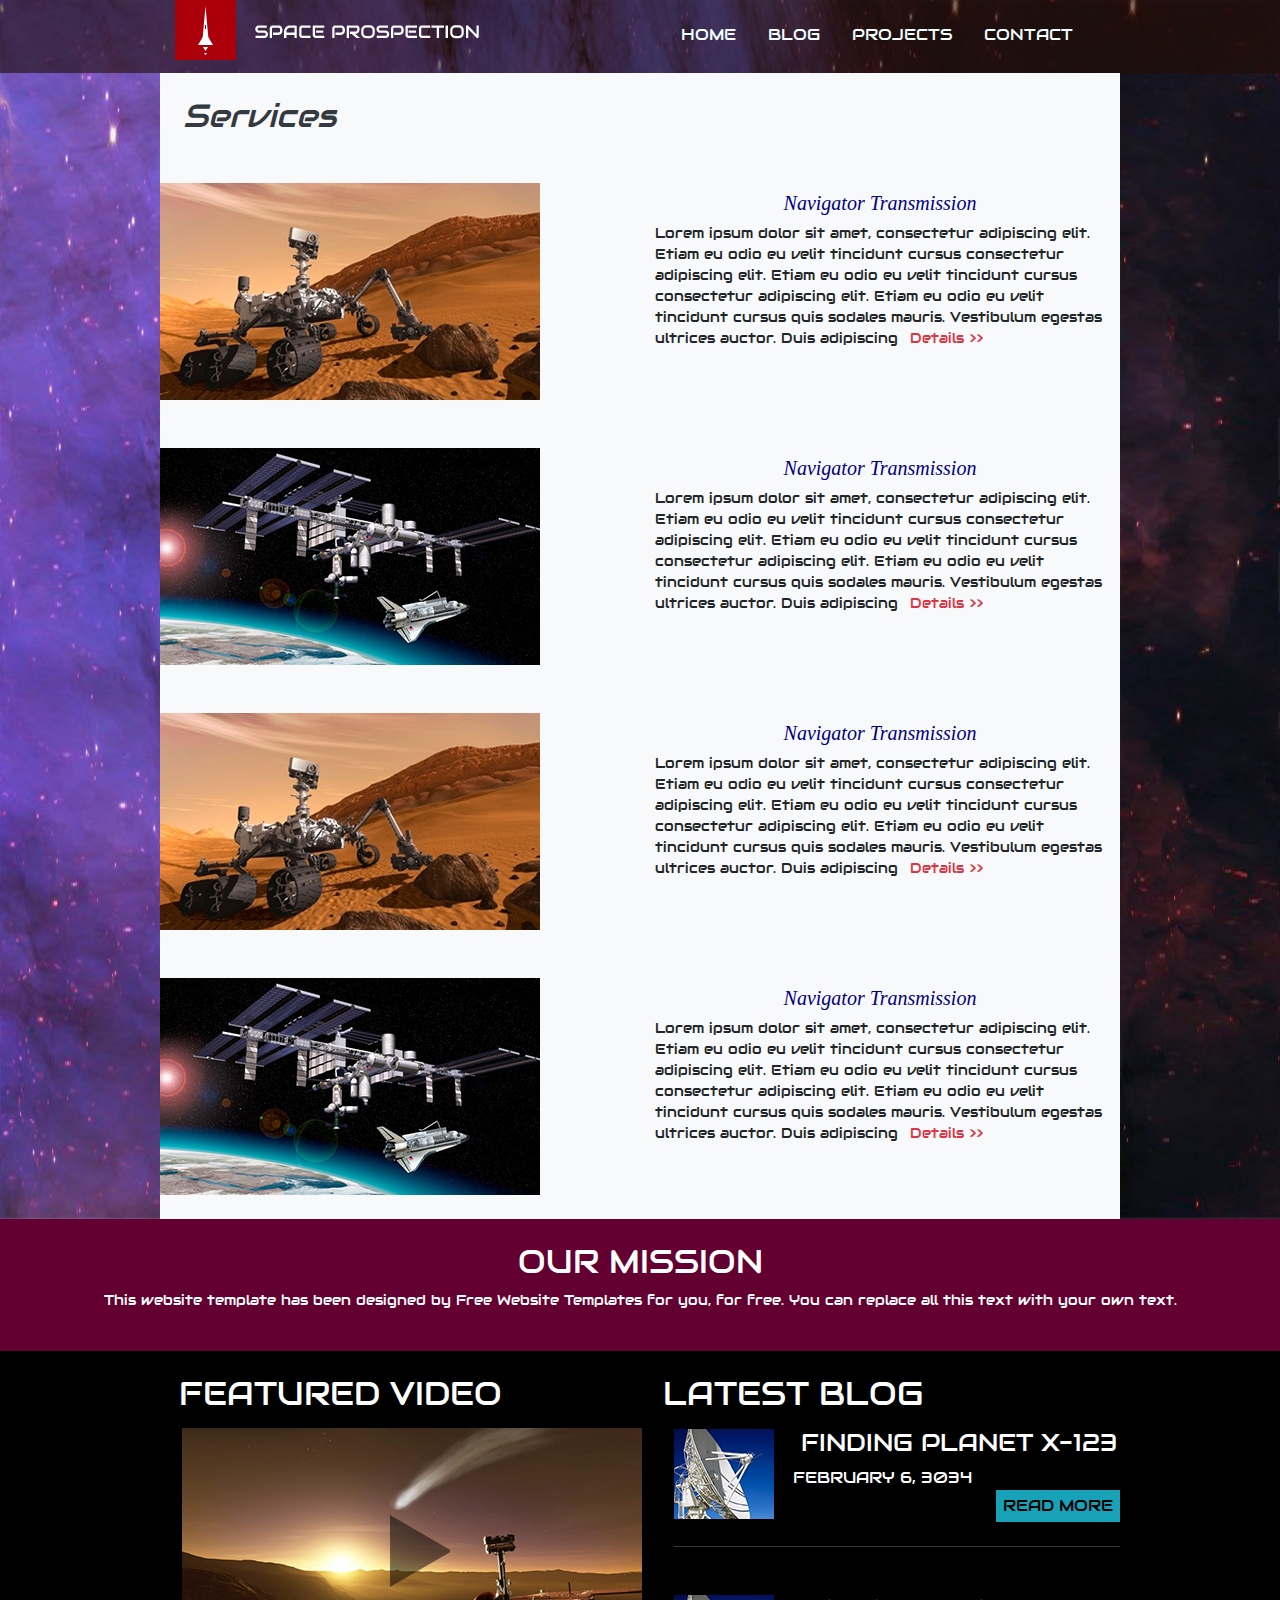
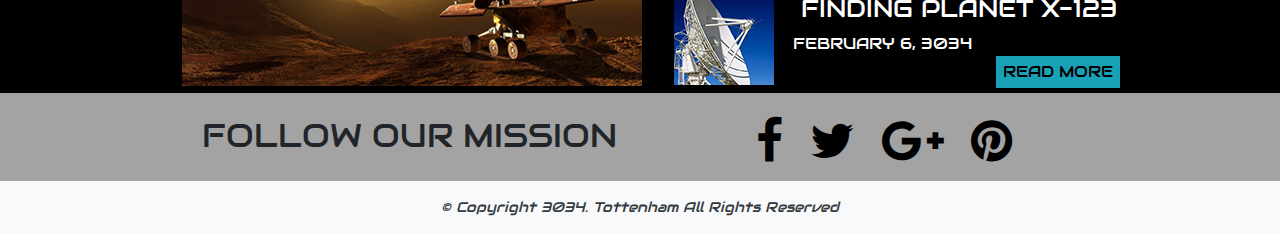
==== projects.html @ 285e689e "Add files via upload" ====
<!DOCTYPE HTML>
<html lang="en-US">
<head>
	<meta charset="UTF-8">
	<title></title>
</head>


<link rel="stylesheet" href="https://stackpath.bootstrapcdn.com/bootstrap/4.4.1/css/bootstrap.min.css">
<link rel="stylesheet" href="style.css" />
<link rel="stylesheet" href="css/font-awesome.min.css" />


<body>



	<!-- Header -->
	
	<div class="container-fluid one">
	
	<div class="row head">
	
		<div class="container">
		
			<div class="row ">
			
			<div class="col-sm-5"><img src="images/logo.png" alt=""></div>
			
			
				<div class="col-sm-7">
				
				<div class="navbar navbar-expand-sm float-right menu py-0">
				
					<ul class="navbar-nav">
						<li class="nav-item"><a href="index.html" class="current nav-link text-uppercase px-3">Home</a></li>
						<li class="nav-item"><a href="blog.html" class="nav-link text-uppercase px-3">Blog</a></li>
						<li class="nav-item"><a href="projects.html" class="nav-link text-uppercase px-3">Projects</a></li>
						<li class="nav-item"><a href="contact.html" class="nav-link text-uppercase px-3">Contact</a></li>
					</ul>
				</div>
				
				</div>
				
			</div>
		
		
		
		</div>
		</div>
	
	
	<!-- Header -->
	
	
	
	
	
	<!-- Body -->
	
	
		
		
			<div class="container pt-2 bg-light">
		
		<h2 class="font-italic py-3 ml-2 text-dark">Services</h2>
		
		<div class="row py-4 ">
				<div class="col-sm-6 pl-0"><img src="images/curious-rover.jpg" alt="" /></div>
				
				
				<div class="col-sm-6">
				<div class="">
				<h4 class="my-2 d-block" style="color:navy; font: italic 20px/24px 'OpenSans';text-align:center">Navigator Transmission </h4>
				<p style="color:dark;text-align:left; ">Lorem ipsum dolor sit amet, consectetur adipiscing elit. Etiam eu odio eu velit tincidunt cursus consectetur adipiscing elit. Etiam eu odio eu velit tincidunt cursus consectetur adipiscing elit. Etiam eu odio eu velit tincidunt cursus quis sodales mauris. Vestibulum egestas ultrices auctor. Duis adipiscing
				<a href=""class="d-inline text-danger"> Details >></a></p>
				
				</div>
				
				
				
				</div>
			</div>
			
			<div class="row py-4 ">
				<div class="col-sm-6 pl-0"><img src="images/space-station.jpg" alt="" /></div>
				
				
				<div class="col-sm-6">
				<div class="">
				<h4 class="my-2 d-block" style="color:navy; font: italic 20px/24px 'OpenSans';text-align:center">Navigator Transmission </h4>
				<p style="color:dark;text-align:left; ">Lorem ipsum dolor sit amet, consectetur adipiscing elit. Etiam eu odio eu velit tincidunt cursus consectetur adipiscing elit. Etiam eu odio eu velit tincidunt cursus consectetur adipiscing elit. Etiam eu odio eu velit tincidunt cursus quis sodales mauris. Vestibulum egestas ultrices auctor. Duis adipiscing
				<a href=""class="d-inline text-danger"> Details >></a></p>
				
				</div>
				
				
				
				</div>
			</div>
			
			
		
			<div class="row py-4 ">
				<div class="col-sm-6 pl-0"><img src="images/curious-rover.jpg" alt="" /></div>
				
				
				<div class="col-sm-6">
				<div class="">
				<h4 class="my-2 d-block" style="color:navy; font: italic 20px/24px 'OpenSans';text-align:center">Navigator Transmission </h4>
				<p style="color:dark;text-align:left; ">Lorem ipsum dolor sit amet, consectetur adipiscing elit. Etiam eu odio eu velit tincidunt cursus consectetur adipiscing elit. Etiam eu odio eu velit tincidunt cursus consectetur adipiscing elit. Etiam eu odio eu velit tincidunt cursus quis sodales mauris. Vestibulum egestas ultrices auctor. Duis adipiscing
				<a href=""class="d-inline text-danger"> Details >></a></p>
				
				</div>
				
				
				
				</div>
			</div>
			
			<div class="row py-4 ">
				<div class="col-sm-6 pl-0"><img src="images/space-station.jpg" alt="" /></div>
				
				
				<div class="col-sm-6">
				<div class="">
				<h4 class="my-2 d-block" style="color:navy; font: italic 20px/24px 'OpenSans';text-align:center">Navigator Transmission </h4>
				<p style="color:dark;text-align:left; ">Lorem ipsum dolor sit amet, consectetur adipiscing elit. Etiam eu odio eu velit tincidunt cursus consectetur adipiscing elit. Etiam eu odio eu velit tincidunt cursus consectetur adipiscing elit. Etiam eu odio eu velit tincidunt cursus quis sodales mauris. Vestibulum egestas ultrices auctor. Duis adipiscing
				<a href=""class="d-inline text-danger"> Details >></a></p>
				
				</div>
				
				
				
				</div>
			</div>

			
			
			
			
		
		
		</div>

		
	
	</div>
	
	
	
	<!-- Body -->
	
	
	
		<!-- Section -->

	
	<div class="container-fluid three">
		
	<div class="row  upper_section py-4">
		<h2 style="font-size:32px; text-align:center ; width:100%">OUR MISSION</h2>
		
		<p class="text-center w-100">This website template has been designed by Free Website Templates for you, for free. You can replace all this text with your own text.
		</p>
		
	</div>
	
	
	
	
	
		<div class="row section" style="background:#000">
			<div class="container text-white">
				<div class="row pt-4">
				
				
					<div class="col-sm-6">
					
					<h2 class="ml-1">FEATURED VIDEO	</h2>
			
					<a class="span" href="">
					<img src="images/mars-rover.jpg" alt="">
					
					<span></span>
					
					
					</a>
					
					
					</div>
					
					
					
					
					
					<div class="col-sm-6 pr-0">
					
					<h2 class="ml-2">LATEST BLOG</h2>

					<div class="row pb-4 ml-1 pt-2">
						<div class="col-sm-3"><img src="images/new-satellitedish.jpg" alt=""></div>
						
						<div class="col-sm-9">  
						
						<h4 class="ml-2">FINDING PLANET X-123</h4>
						<span>FEBRUARY 6, 3034</span>
						<a href="" class="float-right py-1 mt-4 bg-info">READ MORE</a>
						
						<div>
					</div>
					
					</div>
						
					
				</div>
				
				
				
				<div class="border-bottom border-dark " style="    margin-left: 19px;"></div>
				
				
				<div class="row pt-5 ml-1">
						<div class="col-sm-3"><img src="images/new-satellitedish.jpg" alt=""></div>
						
						<div class="col-sm-9">  
						
						<h4 class="ml-2">FINDING PLANET X-123</h4>
						<span>FEBRUARY 6, 3034</span>
						<a href="" class="float-right py-1 mt-4 bg-info">READ MORE</a>
						
						<div>
					</div>
					
					</div>
						
					
				</div>
				
				
			</div>
		</div>
		
		</div>
		</div>
		</div>
	
	
			<!-- Section -->

			
			
						<!-- Footer -->

			
			<div class="container-fluid w-100">
		<div class="row " style="background:#a3a3a3">
			<div class="container pt-4 pb-3">
				<div class="row text-center">
				
					<div class="col-sm-6 "><h2 class="" style="
    margin-left: 19px;">FOLLOW OUR MISSION</h2></div>
					
					
					<div class="col-sm-6 social">
						
						<a href="" class=""><i class="fa fa-facebook fa-3x ml-2"></i></a>
						<a href="" class=""><i class="fa fa-twitter fa-3x ml-2"></i></a>
						<a href="" class=""><i class="fa fa-google-plus fa-3x ml-2"></i></a>
						<a href="" class=""><i class="fa fa-pinterest fa-3x ml-2"></i></a>
						
					</div>
					
					
				</div>
			</div>
		</div>
		
		
		
		<footer>
			<div class="row fix bg-light">
				<p class="m-auto font-italic text-dark py-3">© Copyright 3034. Tottenham All Rights Reserved</p>
			</div>
		</footer>
		
	</div>
	
	

	<!-- Footer -->

	
	
	
	<script src="https://code.jquery.com/jquery-3.4.1.slim.min.js" integrity="sha384-J6qa4849blE2+poT4WnyKhv5vZF5SrPo0iEjwBvKU7imGFAV0wwj1yYfoRSJoZ+n" crossorigin="anonymous"></script>
<script src="https://cdn.jsdelivr.net/npm/popper.js@1.16.0/dist/umd/popper.min.js" integrity="sha384-Q6E9RHvbIyZFJoft+2mJbHaEWldlvI9IOYy5n3zV9zzTtmI3UksdQRVvoxMfooAo" crossorigin="anonymous"></script>
<script src="https://stackpath.bootstrapcdn.com/bootstrap/4.4.1/js/bootstrap.min.js" integrity="sha384-wfSDF2E50Y2D1uUdj0O3uMBJnjuUD4Ih7YwaYd1iqfktj0Uod8GCExl3Og8ifwB6" crossorigin="anonymous"></script>
	
</body>
</html>
---- style.css ----
{margin:0;padding:0}

/* Calling Fonts */

@font-face{
	
	font-family:"audiowide-regular-webfont";
	
	
	src: url("font/audiowide-regular-webfont.eot") format("eot"),
	
	url("font/audiowide-regular-webfont.woff") format("woff"),
	
	
	
	url("font/audiowide-regular-webfont.ttf") format("truetype"),
	
	
	url("/font/audiowide-regular-webfont.svg") format("svg");
	
	
}

/* Calling Fonts */



.current{ color:navy; }

.fix{ overflow:hidden;}


.container{ max-width:960px;}

.one{
	background:url(images/bg-home.jpg) no-repeat;
	
	background-size: 100% 100%;
	
}

.menu ul li {padding-bottom: 18px;
    padding-top: 15px;
}

.menu ul li:hover{ background:black;}
.menu ul li a{ color:azure;}


.head{ background:url(images/bg-transparent1.png) repeat; }


.two{
	
	
}


.menu ul li a{}
.menu ul li a:hover{}

	p{
		
		text-align:justify;
		font-size:14px;
	}
	
	a{
		display:block;
		color:#000;
		text-decoration:none;
		padding:7px;
		
	}
	
	a:hover{
		
		text-decoration:none;
	
	}
	
	
	.body_link{
    background: black;
    color: lightgray;
}


.gallary{ background:url(images/bg-transparent1.png) repeat;}
.thumbnails img{ margin: 0 -5px;}



.upper_section{ background:#630031; color:white;}
	
	
	
	body{
		font-family:audiowide-regular-webfont;
	}
	
		.searchbar input{ border:0; padding:0; margin:0}

		
		
.span span {
    background: url(images/icons.png) no-repeat 0 -151px;
    width: 60px;
    height: 74px;
    position: absolute;
    left: 230px;
    bottom: 105px;

}	
		
		
		
.social a{ display:inline;


}	


.blog{ background:black;}
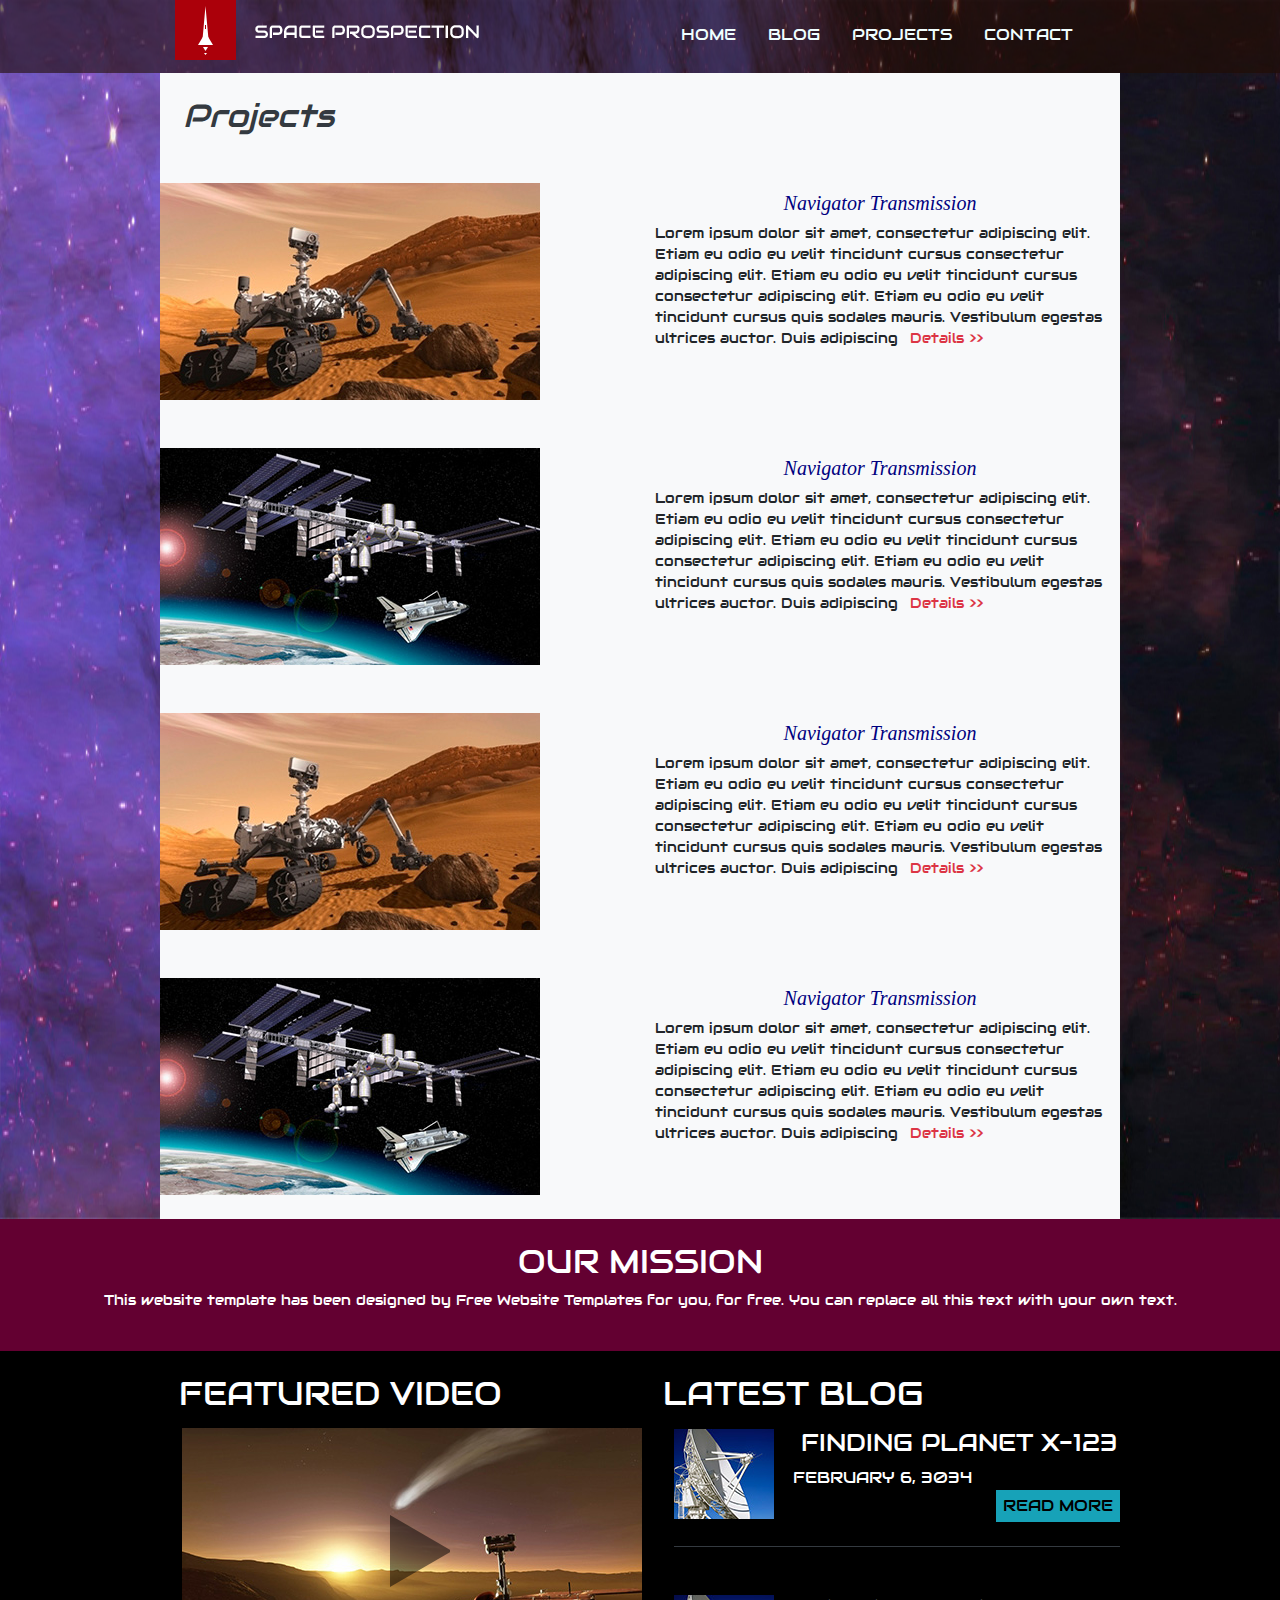
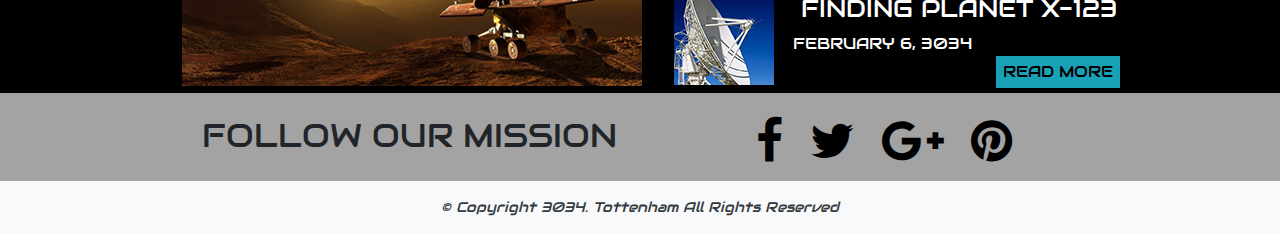
==== commit 639af6b7: "Update projects.html" ====
--- a/projects.html
+++ b/projects.html
@@ -69,7 +69,7 @@
 		
 			<div class="container pt-2 bg-light">
 		
-		<h2 class="font-italic py-3 ml-2 text-dark">Services</h2>
+		<h2 class="font-italic py-3 ml-2 text-dark">Projects</h2>
 		
 		<div class="row py-4 ">
 				<div class="col-sm-6 pl-0"><img src="images/curious-rover.jpg" alt="" /></div>
@@ -313,4 +313,4 @@
 
 
 
-		+		
